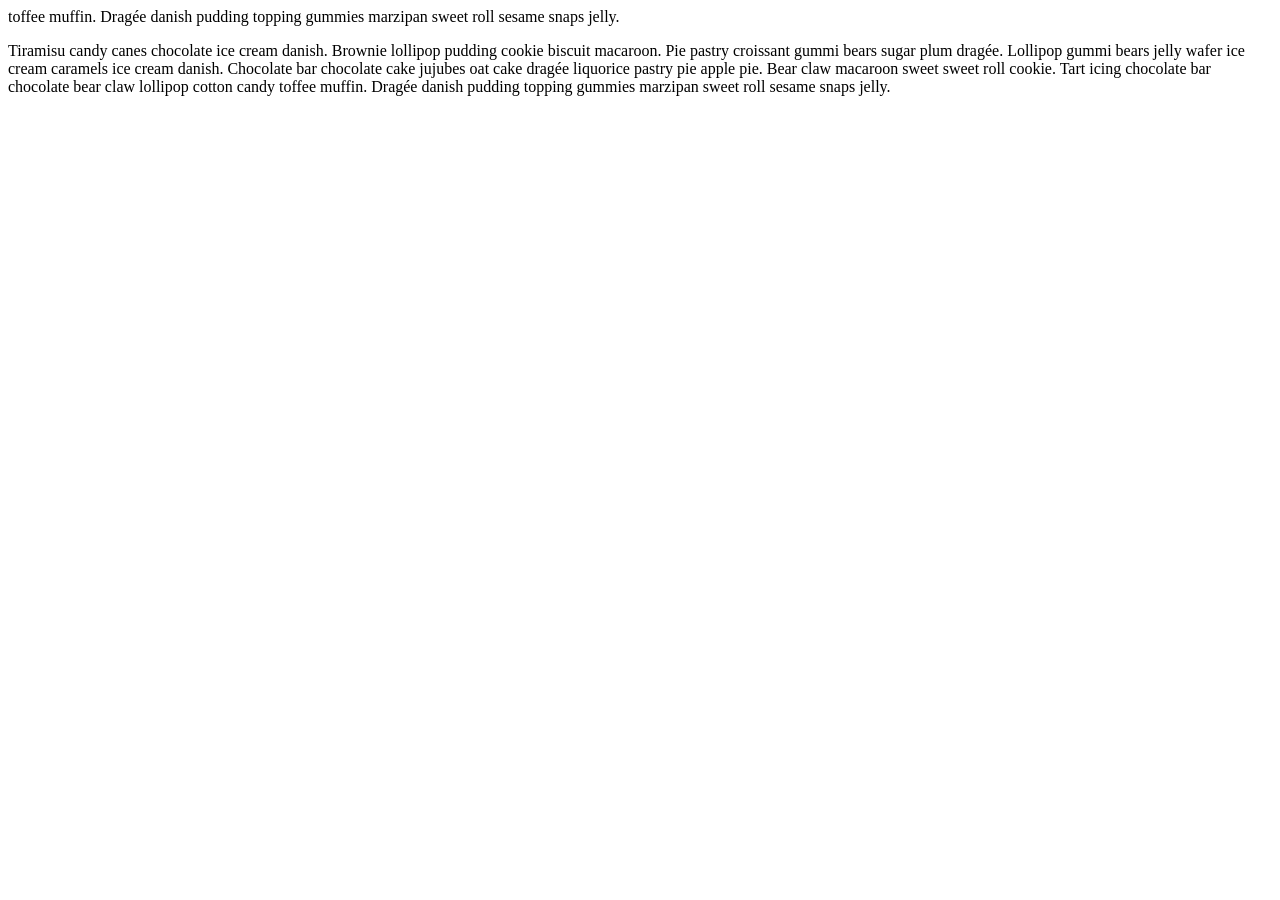
==== excercises/ex03.html @ b0e3a697 "Updated website" ====
toffee
                    muffin. Dragée danish pudding topping gummies marzipan sweet roll sesame snaps jelly.</p>

            </div>
            <div class="test-div">

                <p>Tiramisu candy canes chocolate ice cream danish. Brownie lollipop pudding cookie biscuit macaroon.
                    Pie
                    pastry
                    croissant gummi bears sugar plum dragée. Lollipop gummi bears jelly wafer ice cream caramels ice
                    cream
                    danish. Chocolate bar chocolate cake jujubes oat cake dragée liquorice pastry pie apple pie. Bear
                    claw
                    macaroon sweet sweet roll cookie. Tart icing chocolate bar chocolate bear claw lollipop cotton candy
                    toffee
                    muffin. Dragée danish pudding topping gummies marzipan sweet roll sesame snaps jelly.</p>

            </div>
        </div>


    </div>

    <body>

</html>
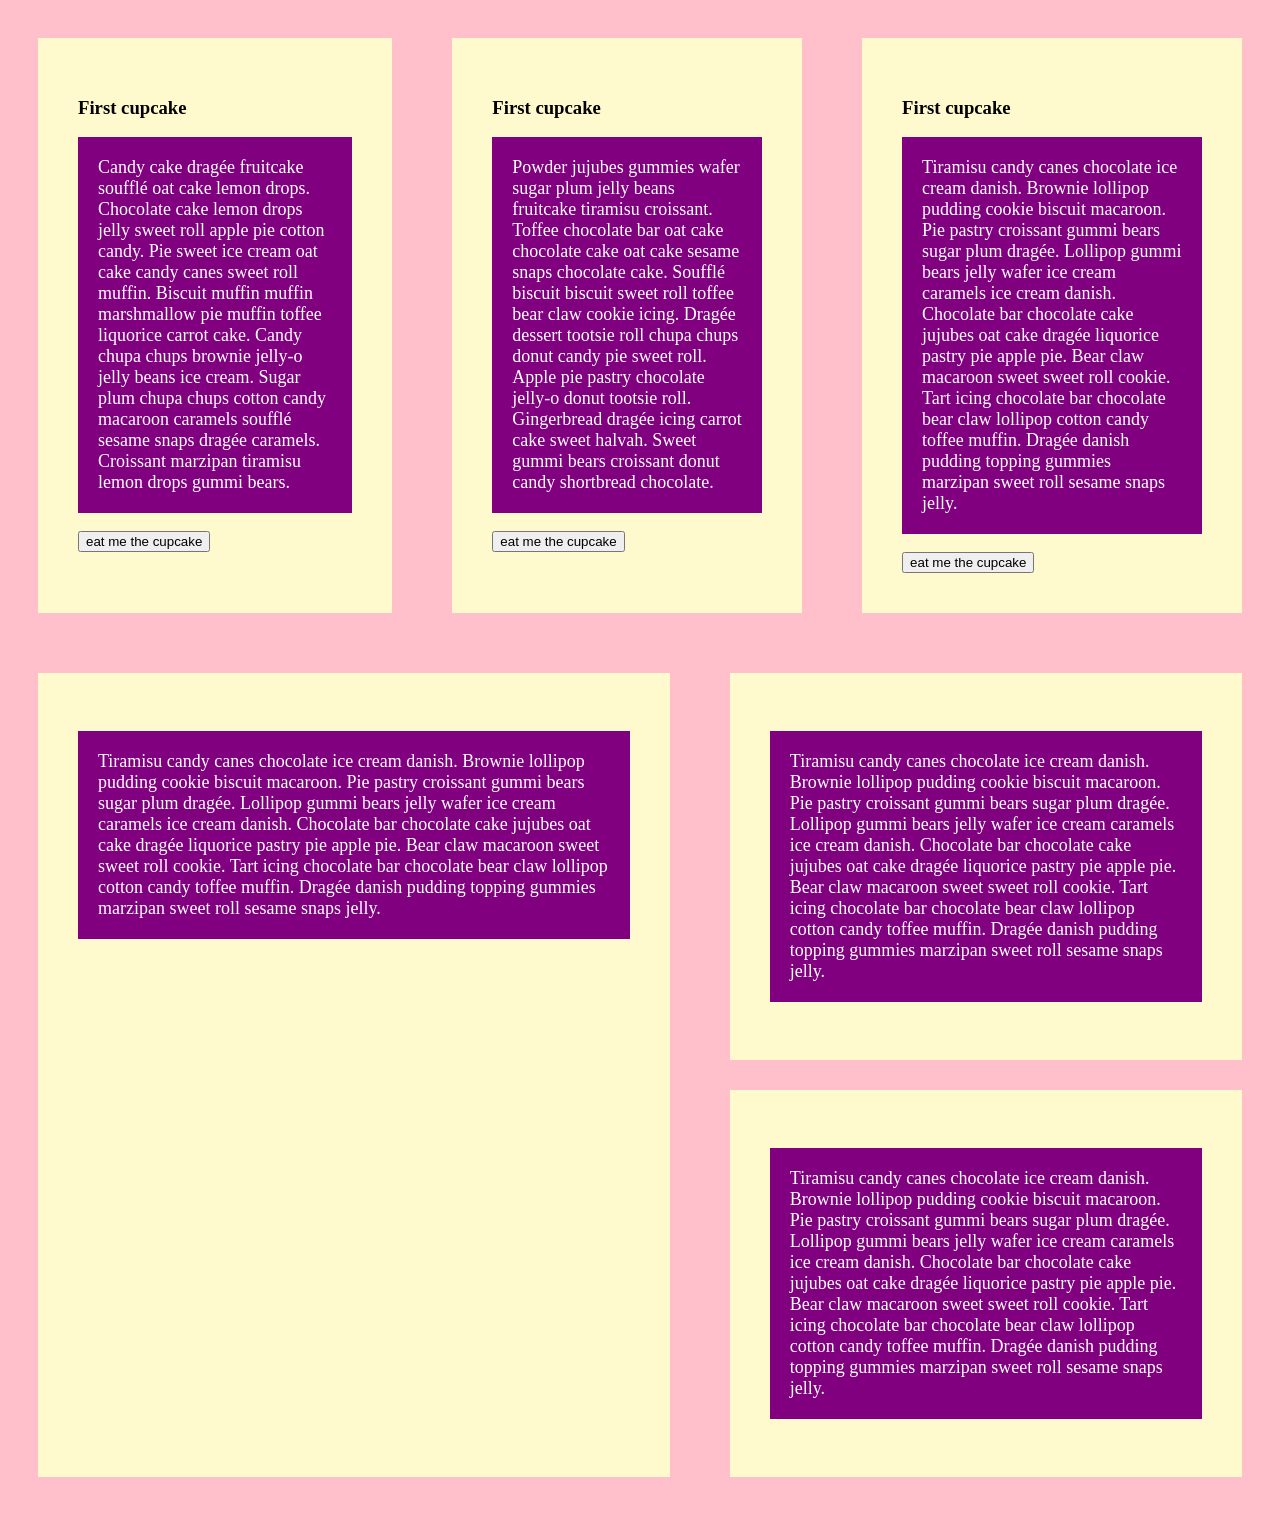
==== commit aa50e976: "added env02 page" ====
--- a/excercises/ex03.html
+++ b/excercises/ex03.html
@@ -1,3 +1,71 @@
+<html>
+
+<head>
+    <title>my beautiful page</title>
+    <link href="ex02.css" rel="stylesheet" type="text/css" />
+</head>
+
+
+<body>
+    <div class="my-flex">
+        <div class="test-div">
+            <h3>First cupcake</h3>
+            <p>Candy cake dragée fruitcake soufflé oat cake lemon drops. Chocolate cake lemon drops jelly sweet roll
+                apple
+                pie cotton candy. Pie sweet ice cream oat cake candy canes sweet roll muffin. Biscuit muffin muffin
+                marshmallow pie muffin toffee liquorice carrot cake. Candy chupa chups brownie jelly-o jelly beans ice
+                cream. Sugar plum chupa chups cotton candy macaroon caramels soufflé sesame snaps dragée caramels.
+                Croissant
+                marzipan tiramisu lemon drops gummi bears.</p>
+            <button>eat me the cupcake</button>
+        </div>
+        <div class="test-div">
+            <h3>First cupcake</h3>
+            <p>Powder jujubes gummies wafer sugar plum jelly beans fruitcake tiramisu croissant. Toffee chocolate bar
+                oat
+                cake chocolate cake oat cake sesame snaps chocolate cake. Soufflé biscuit biscuit sweet roll toffee bear
+                claw cookie icing. Dragée dessert tootsie roll chupa chups donut candy pie sweet roll. Apple pie pastry
+                chocolate jelly-o donut tootsie roll. Gingerbread dragée icing carrot cake sweet halvah. Sweet gummi
+                bears
+                croissant donut candy shortbread chocolate.</p>
+            <button>eat me the cupcake</button>
+        </div>
+        <div class="test-div">
+            <h3>First cupcake</h3>
+            <p>Tiramisu candy canes chocolate ice cream danish. Brownie lollipop pudding cookie biscuit macaroon. Pie
+                pastry
+                croissant gummi bears sugar plum dragée. Lollipop gummi bears jelly wafer ice cream caramels ice cream
+                danish. Chocolate bar chocolate cake jujubes oat cake dragée liquorice pastry pie apple pie. Bear claw
+                macaroon sweet sweet roll cookie. Tart icing chocolate bar chocolate bear claw lollipop cotton candy
+                toffee
+                muffin. Dragée danish pudding topping gummies marzipan sweet roll sesame snaps jelly.</p>
+            <button>eat me the cupcake</button>
+        </div>
+    </div>
+
+    <div class="my-flex">
+        <div class="test-div">
+
+            <p>Tiramisu candy canes chocolate ice cream danish. Brownie lollipop pudding cookie biscuit macaroon. Pie
+                pastry
+                croissant gummi bears sugar plum dragée. Lollipop gummi bears jelly wafer ice cream caramels ice cream
+                danish. Chocolate bar chocolate cake jujubes oat cake dragée liquorice pastry pie apple pie. Bear claw
+                macaroon sweet sweet roll cookie. Tart icing chocolate bar chocolate bear claw lollipop cotton candy
+                toffee
+                muffin. Dragée danish pudding topping gummies marzipan sweet roll sesame snaps jelly.</p>
+
+        </div>
+        <div>
+            <div class="test-div">
+
+                <p>Tiramisu candy canes chocolate ice cream danish. Brownie lollipop pudding cookie biscuit macaroon.
+                    Pie
+                    pastry
+                    croissant gummi bears sugar plum dragée. Lollipop gummi bears jelly wafer ice cream caramels ice
+                    cream
+                    danish. Chocolate bar chocolate cake jujubes oat cake dragée liquorice pastry pie apple pie. Bear
+                    claw
+                    macaroon sweet sweet roll cookie. Tart icing chocolate bar chocolate bear claw lollipop cotton candy
                     toffee
                     muffin. Dragée danish pudding topping gummies marzipan sweet roll sesame snaps jelly.</p>
 
--- a/excercises/ex02.css
+++ b/excercises/ex02.css
@@ -0,0 +1,14 @@
+p{color:rgb(255, 255, 255); font-size: large; padding: 20px; background-color: purple;}
+
+Li{text-align: center;}
+
+html{font-family: serif; background-color: pink;}
+
+#small-dog{width: 100px;}
+#large-dog{width: 150px;}
+
+.test-div{background-color: lemonchiffon;
+margin: 30px;
+padding: 40px;}
+
+.my-flex{display:flex;}
